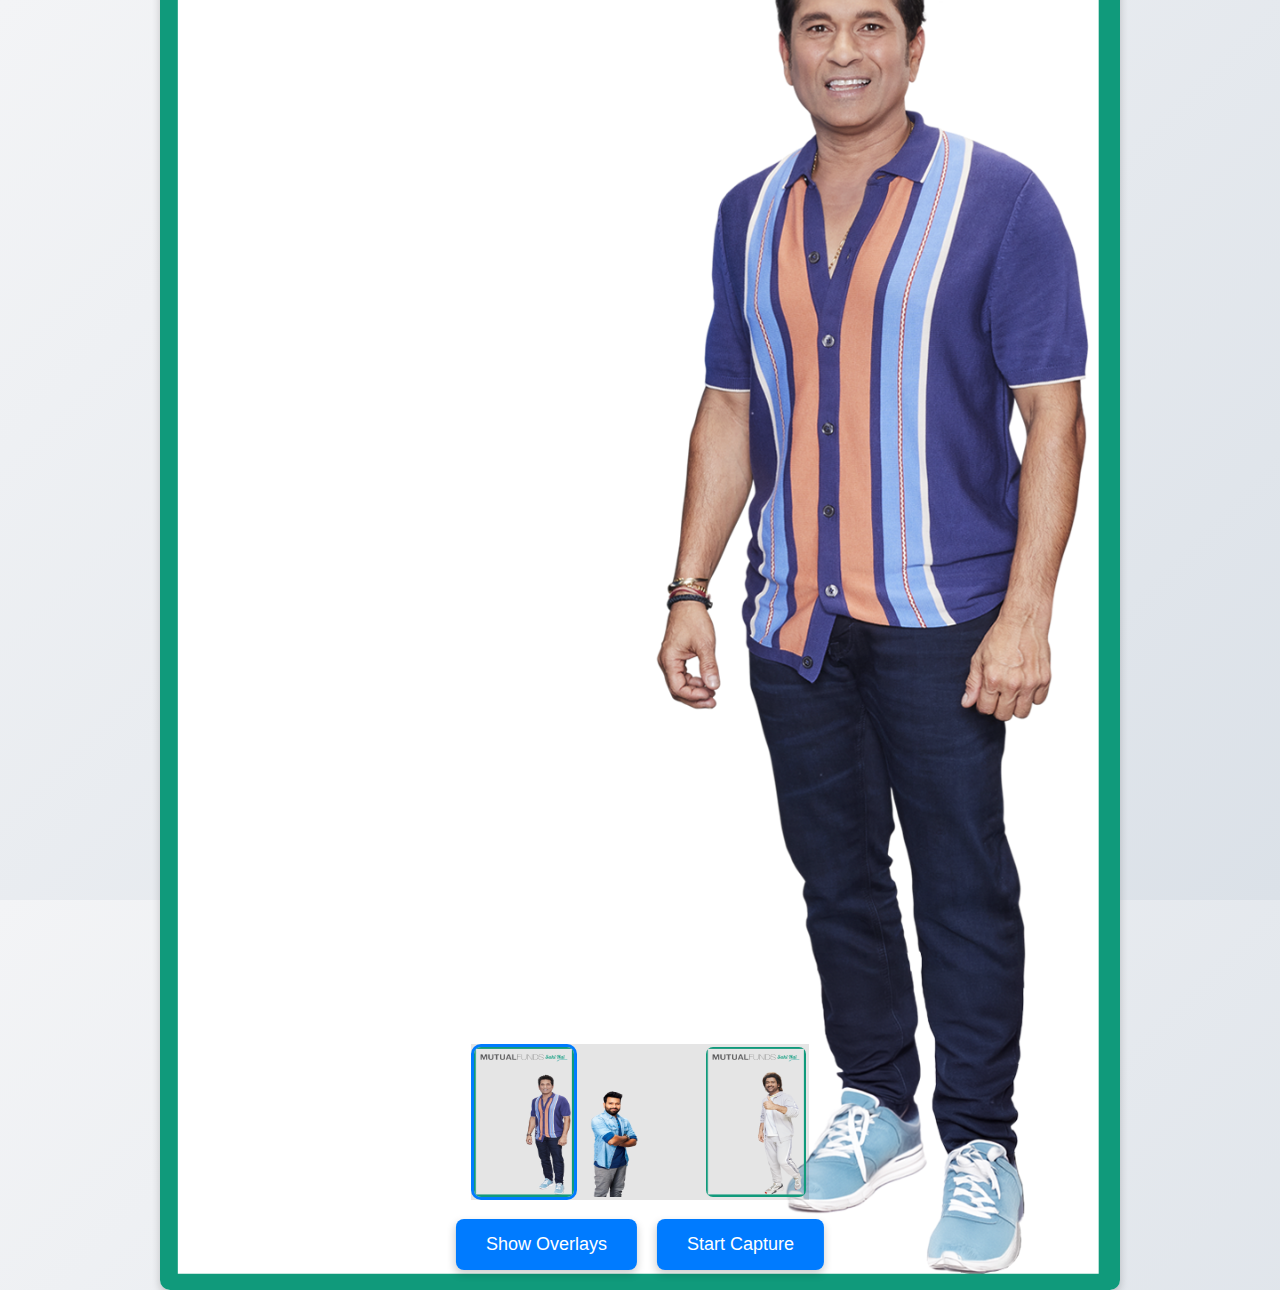
==== demo.html @ 6c2e284b "initial commit" ====
﻿<!--<!DOCTYPE html>
<html lang="en">
<head>
    <meta charset="UTF-8">
    <meta name="viewport" content="width=device-width, initial-scale=1.0">
    <title>Webcam Orientation</title>
    <style>
        body {
            margin: 0;
            display: flex;
            justify-content: center;
            align-items: center;
            height: 100vh;
            background: linear-gradient(135deg, #f3f4f6, #dbe1e8); /* Soft gradient background */
            font-family: 'Arial', sans-serif;
        }

        #container {
            position: relative;
            width: 960px;
            height: 1680px;
            box-shadow: 0 4px 8px rgba(0, 0, 0, 0.2); /* Subtle shadow around container */
            border-radius: 10px; /* Rounded corners */
            overflow: hidden; /* Ensure children stay within rounded corners */
            background: #fff; /* White background for the container */
        }

        #webcam {
            display: none;
        }

        #canvas {
            position: absolute;
            width: 100%;
            height: 100%;
        }

        #overlay {
            position: absolute;
            top: 0;
            left: 0;
            width: 100%;
            height: 100%;
            object-fit: cover;
            pointer-events: none;
        }

        #countdown {
            position: absolute;
            top: 50%;
            left: 50%;
            transform: translate(-50%, -50%);
            font-size: 80px;
            font-weight: bold;
            color: #ffeb3b; /* Bright yellow for countdown text */
            text-shadow: 2px 2px 5px rgba(0, 0, 0, 0.8);
            z-index: 2;
            background: rgba(0, 0, 0, 0.6); /* Darker background for countdown */
            padding: 20px;
            border-radius: 10px; /* Rounded corners for countdown */
        }

        #captureButton {
            position: fixed;
            bottom: 20px;
            right: 20px;
            padding: 15px 30px;
            background-color: #007BFF;
            color: #fff;
            border: none;
            border-radius: 8px;
            cursor: pointer;
            font-size: 18px;
            box-shadow: 0 4px 8px rgba(0, 0, 0, 0.2);
            transition: background-color 0.3s, box-shadow 0.3s;
        }

            #captureButton:hover {
                background-color: #0056b3;
                box-shadow: 0 6px 12px rgba(0, 0, 0, 0.3);
            }

        #modal {
            display: none;
            position: fixed;
            top: 0;
            left: 0;
            width: 100%;
            height: 100%;
            background-color: rgba(0, 0, 0, 0.8);
            justify-content: center;
            align-items: center;
            color: #fff;
            text-align: center;
            z-index: 1000;
            padding: 20px;
        }

            #modal img {
                max-width: 90%;
                max-height: 80%;
                margin-bottom: 20px;
                border-radius: 10px; /* Rounded corners for the image */
                border: 2px solid #fff; /* White border around image */
            }

            #modal #closeButton {
                padding: 12px 25px;
                background-color: #FF0000;
                color: #fff;
                border: none;
                border-radius: 8px;
                cursor: pointer;
                font-size: 18px;
                transition: background-color 0.3s, box-shadow 0.3s;
            }

                #modal #closeButton:hover {
                    background-color: #cc0000;
                    box-shadow: 0 4px 8px rgba(0, 0, 0, 0.3);
                }
    </style>
</head>
<body>
    <div id="container">
        <video id="webcam" autoplay playsinline></video>
        <canvas id="canvas"></canvas>
        <img id="overlay" src="../Photos/SachinovlayImg.png" alt="Overlay Image" />
        <div id="countdown"></div>
    </div>

    <button id="captureButton">Start Capture</button>

    <div id="modal">
        <img id="capturedImage" src="" alt="Captured Image" />
        <button id="closeButton">Close</button>
    </div>

    <script>
        async function startWebcam() {
            const video = document.getElementById('webcam');
            const canvas = document.getElementById('canvas');
            const ctx = canvas.getContext('2d');

            try {
                const stream = await navigator.mediaDevices.getUserMedia({
                    video: { facingMode: 'environment' }
                });
                video.srcObject = stream;

                // Set canvas size to 960px x 1680px
                canvas.width = 960;
                canvas.height = 1680;

                video.addEventListener('loadedmetadata', () => {
                    video.width = video.videoWidth;
                    video.height = video.videoHeight;
                });

                function draw() {
                    if (video.readyState >= 2) {
                        ctx.clearRect(0, 0, canvas.width, canvas.height);
                        ctx.save();

                        const videoAspect = video.videoWidth / video.videoHeight;
                        const canvasAspect = canvas.width / canvas.height;
                        let drawWidth, drawHeight;

                        drawHeight = canvas.height;
                        drawWidth = drawHeight * videoAspect;

                        const offsetX = (canvas.width - drawWidth) / 2;
                        const offsetY = (canvas.height - drawHeight) / 2;

                        ctx.translate(canvas.width / 2, canvas.height / 2);
                        ctx.rotate(90 * Math.PI / 180);
                        ctx.scale(1, -1);
                        ctx.drawImage(video, -drawWidth / 2, -drawHeight / 2, drawWidth, drawHeight);
                        ctx.restore();
                    }
                    requestAnimationFrame(draw);
                }
                draw();
            } catch (err) {
                console.error('Error accessing webcam: ', err);
            }
        }

        function startCapture() {
            const countdownElement = document.getElementById('countdown');
            const modal = document.getElementById('modal');
            const capturedImage = document.getElementById('capturedImage');
            const canvas = document.getElementById('canvas');
            const overlay = document.getElementById('overlay');
            let countdown = 15;

            countdownElement.style.display = 'block'; // Show countdown

            const countdownInterval = setInterval(() => {
                countdownElement.textContent = countdown;
                countdown--;
                if (countdown < 0) {
                    clearInterval(countdownInterval);
                    captureImage();
                    countdownElement.style.display = 'none'; // Hide countdown after capture
                }
            }, 1000);

            function captureImage() {
                const ctx = canvas.getContext('2d');

                ctx.save();
                ctx.translate(canvas.width / 2, canvas.height / 2);
                ctx.rotate(90 * Math.PI / 180);
                ctx.scale(1, -1);
                ctx.drawImage(document.getElementById('webcam'), -canvas.height / 2, -canvas.width / 2, canvas.height, canvas.width);
                ctx.restore();

                ctx.drawImage(overlay, 0, 0, canvas.width, canvas.height);

                const imageDataUrl = canvas.toDataURL('image/png');
                capturedImage.src = imageDataUrl;

                modal.style.display = 'flex';
            }

            document.getElementById('closeButton').addEventListener('click', () => {
                modal.style.display = 'none';
            });
        }

        document.getElementById('captureButton').addEventListener('click', startCapture);

        startWebcam();
    </script>
</body>
</html>-->

<!DOCTYPE html>
<html lang="en">
<head>
    <meta charset="UTF-8">
    <meta name="viewport" content="width=device-width, initial-scale=1.0">
    <title>Webcam Orientation with Overlays</title>
    <style>
        body {
            margin: 0;
            display: flex;
            justify-content: center;
            align-items: center;
            height: 100vh;
            background: linear-gradient(135deg, #f3f4f6, #dbe1e8);
            font-family: 'Arial', sans-serif;
        }

        #container {
            position: relative;
            width: 960px;
            height: 1680px;
            box-shadow: 0 4px 8px rgba(0, 0, 0, 0.2);
            border-radius: 10px;
            overflow: hidden;
            background: #fff;
        }

        #webcam {
            display: none;
        }

        #canvas {
            position: absolute;
            width: 100%;
            height: 100%;
        }

        #overlay {
            position: absolute;
            top: 0;
            left: 0;
            width: 100%;
            height: 100%;
            object-fit: cover;
            pointer-events: none;
        }

        #countdown {
            display: none;
            position: absolute;
            top: 50%;
            left: 50%;
            transform: translate(-50%, -50%);
            font-size: 80px;
            font-weight: bold;
            color: #fff;
            text-shadow: 2px 2px 5px rgba(0, 0, 0, 0.8);
            z-index: 2;
            background: rgba(0, 0, 0, 0.6);
            padding: 20px;
            border-radius: 10px;
        }

        #buttonContainer {
            position: absolute;
            bottom: 20px;
            left: 50%;
            transform: translateX(-50%);
            display: flex;
            gap: 20px;
            z-index: 3;
        }

        .button {
            padding: 15px 30px;
            background-color: #007BFF;
            color: #fff;
            border: none;
            border-radius: 8px;
            cursor: pointer;
            font-size: 18px;
            box-shadow: 0 4px 8px rgba(0, 0, 0, 0.2);
            transition: background-color 0.3s, box-shadow 0.3s;
        }

            .button:hover {
                background-color: #0056b3;
                box-shadow: 0 6px 12px rgba(0, 0, 0, 0.3);
            }

        #overlaySelection {
            display: none;
            position: absolute;
            bottom: 90px;
            left: 50%;
            transform: translateX(-50%);
            display: flex;
            gap: 10px;
            z-index: 5;
            background: rgb(0, 0, 0, 0.1)
        }

        .overlayOption {
            width: 100px;
            height: 150px;
            cursor: pointer;
            border: 3px solid transparent;
            border-radius: 10px;
            transition: border-color 0.3s;
        }

            .overlayOption:hover {
                border-color: #007BFF;
            }

        .selected {
            border-color: #007BFF;
        }

        #modal {
            display: none;
            position: fixed;
            top: 0;
            left: 0;
            width: 100%;
            height: 100%;
            background-color: rgba(0, 0, 0, 0.8);
            justify-content: center;
            align-items: center;
            color: #fff;
            text-align: center;
            z-index: 1000;
            padding: 20px;
        }

            #modal img {
                max-width: 90%;
                max-height: 80%;
                margin-bottom: 20px;
                border-radius: 10px;
                border: 2px solid #fff;
            }

            #modal #closeButton {
                padding: 12px 25px;
                background-color: #FF0000;
                color: #fff;
                border: none;
                border-radius: 8px;
                cursor: pointer;
                font-size: 18px;
                transition: background-color 0.3s, box-shadow 0.3s;
            }

                #modal #closeButton:hover {
                    background-color: #cc0000;
                    box-shadow: 0 4px 8px rgba(0, 0, 0, 0.3);
                }

        #modal #shareButton {
            padding: 12px 25px;
            background-color: #109A7B;
            color: #fff;
            border: none;
            border-radius: 8px;
            cursor: pointer;
            font-size: 18px;
            transition: background-color 0.3s, box-shadow 0.3s;
        }

        .modal-btn-container {
            display: flex;
            justify-content: center;
            align-items: center;
        }
    </style>
</head>
<body>
    <div id="container">
        <video id="webcam" autoplay playsinline></video>
        <canvas id="canvas"></canvas>
        <img id="overlay" src="../Photos/SachinovlayImg.png" alt="Overlay Image" />
        <div id="countdown"></div>

        
        <div id="overlaySelection">
            <img class="overlayOption selected" src="../Photos/SachinovlayImg.png" data-overlay="../Photos/SachinovlayImg.png" alt="Overlay 1">
            <img class="overlayOption" src="../Photos/RohitovlayImg.png" data-overlay="../Photos/RohitovlayImg.png" alt="Overlay 2">
            <img class="overlayOption" src="../Photos/DhoniovlayImg.png" data-overlay="../Photos/DhoniovlayImg.png" alt="Overlay 3">
        </div>

        <div id="buttonContainer">
            <button id="showOverlayButton" class="button">Show Overlays</button>
            <button id="captureButton" class="button">Start Capture</button>
        </div>
    </div>

    <div id="modal">
        <img id="capturedImage" src="" alt="Captured Image" />
        <div class="modal-btn-container">

        <button id="closeButton">Recapture</button>
        <button id="shareButton">Share</button>
        </div>
    </div>

    <script>
        async function startWebcam() {
            const video = document.getElementById('webcam');
            const canvas = document.getElementById('canvas');
            const ctx = canvas.getContext('2d');

            try {
                const stream = await navigator.mediaDevices.getUserMedia({
                    video: { facingMode: 'environment' }
                });
                video.srcObject = stream;

                canvas.width = 960;
                canvas.height = 1680;

                video.addEventListener('loadedmetadata', () => {
                    video.width = video.videoWidth;
                    video.height = video.videoHeight;
                });

                function draw() {
                    if (video.readyState >= 2) {
                        ctx.clearRect(0, 0, canvas.width, canvas.height);
                        ctx.save();

                        const videoAspect = video.videoWidth / video.videoHeight;
                        const canvasAspect = canvas.width / canvas.height;
                        let drawWidth, drawHeight;

                        drawHeight = canvas.height;
                        drawWidth = drawHeight * videoAspect;

                        ctx.translate(canvas.width / 2, canvas.height / 2);
                        ctx.rotate(90 * Math.PI / 180);
                        ctx.scale(1, -1);
                        ctx.drawImage(video, -drawWidth / 2, -drawHeight / 2, drawWidth, drawHeight);
                        ctx.restore();
                    }
                    requestAnimationFrame(draw);
                }
                draw();
            } catch (err) {
                console.error('Error accessing webcam: ', err);
            }
        }

        function startCapture() {

            const countdownElement = document.getElementById('countdown');
            const modal = document.getElementById('modal');
            const capturedImage = document.getElementById('capturedImage');
            const canvas = document.getElementById('canvas');
            const overlay = document.getElementById('overlay');
            let countdown = 1;


            const countdownInterval = setInterval(() => {
            countdownElement.style.display = 'block';
                countdownElement.textContent = countdown;
                countdown--;
                if (countdown < 0) {
                    clearInterval(countdownInterval);
                    captureImage();
                    countdownElement.style.display = 'none';
                }
            }, 1000);

            function captureImage() {
                const ctx = canvas.getContext('2d');

                ctx.save();
                ctx.translate(canvas.width / 2, canvas.height / 2);
                ctx.rotate(90 * Math.PI / 180);
                ctx.scale(1, -1);
                ctx.drawImage(document.getElementById('webcam'), -canvas.height / 2, -canvas.width / 2, canvas.height, canvas.width);
                ctx.restore();

                ctx.drawImage(overlay, 0, 0, canvas.width, canvas.height);

                const imageDataUrl = canvas.toDataURL('image/png');
                capturedImage.src = imageDataUrl;

                modal.style.display = 'flex';
                modal.style.flexWrap = 'wrap';
                modal.style.flexDirection = 'column';
            }

            document.getElementById('closeButton').addEventListener('click', () => {
                modal.style.display = 'none';
            });
        }

        function handleOverlaySelection() {
            const overlays = document.querySelectorAll('.overlayOption');
            const overlayElement = document.getElementById('overlay');

            overlays.forEach(overlay => {
                overlay.addEventListener('click', () => {
                    overlays.forEach(o => o.classList.remove('selected'));
                    overlay.classList.add('selected');
                    const selectedOverlaySrc = overlay.getAttribute('data-overlay');
                    overlayElement.src = selectedOverlaySrc;
                });
            });
        }

        function toggleOverlaySelection() {
            const overlaySelection = document.getElementById('overlaySelection');
            if (overlaySelection.style.display === 'flex') {
                overlaySelection.style.display = 'none';
            } else {
                overlaySelection.style.display = 'flex';
            }
        }

        document.getElementById('captureButton').addEventListener('click', startCapture);
        document.getElementById('showOverlayButton').addEventListener('click', toggleOverlaySelection);

        startWebcam();
        handleOverlaySelection();
    </script>
</body>
</html>
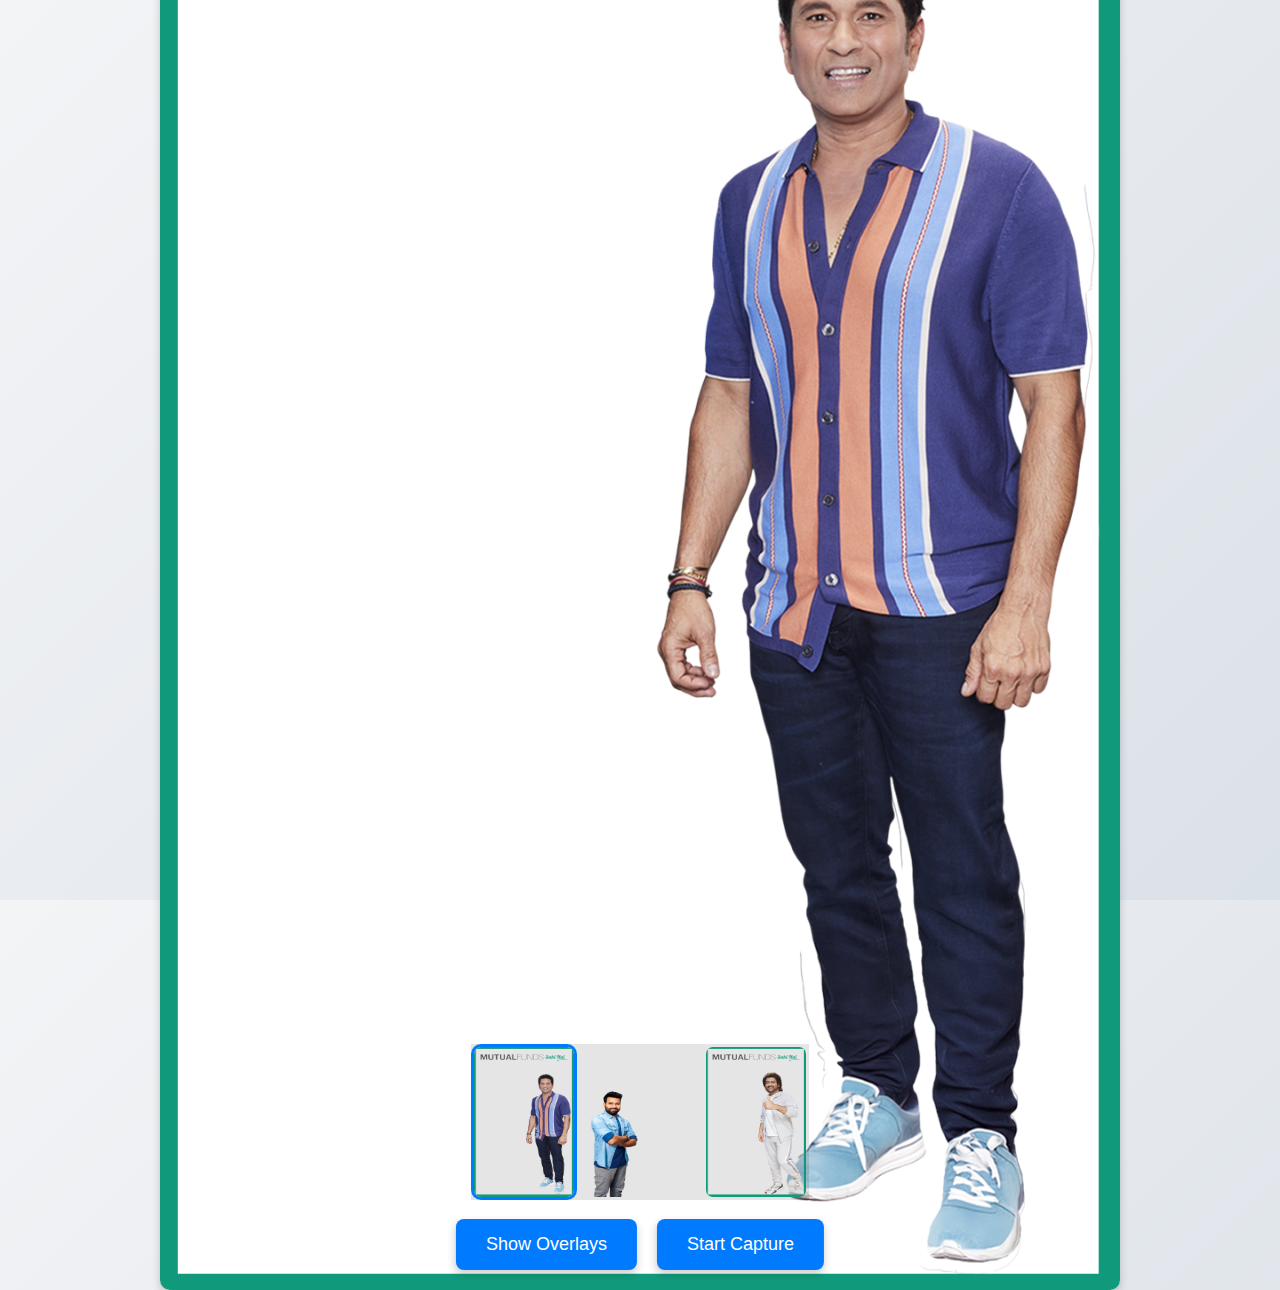
==== commit 4f9a0e45: "Photobooth styling changes" ====
--- a/demo.html
+++ b/demo.html
@@ -1,243 +1,6 @@
-﻿<!--<!DOCTYPE html>
+﻿<!DOCTYPE html>
 <html lang="en">
-<head>
-    <meta charset="UTF-8">
-    <meta name="viewport" content="width=device-width, initial-scale=1.0">
-    <title>Webcam Orientation</title>
-    <style>
-        body {
-            margin: 0;
-            display: flex;
-            justify-content: center;
-            align-items: center;
-            height: 100vh;
-            background: linear-gradient(135deg, #f3f4f6, #dbe1e8); /* Soft gradient background */
-            font-family: 'Arial', sans-serif;
-        }
-
-        #container {
-            position: relative;
-            width: 960px;
-            height: 1680px;
-            box-shadow: 0 4px 8px rgba(0, 0, 0, 0.2); /* Subtle shadow around container */
-            border-radius: 10px; /* Rounded corners */
-            overflow: hidden; /* Ensure children stay within rounded corners */
-            background: #fff; /* White background for the container */
-        }
-
-        #webcam {
-            display: none;
-        }
-
-        #canvas {
-            position: absolute;
-            width: 100%;
-            height: 100%;
-        }
-
-        #overlay {
-            position: absolute;
-            top: 0;
-            left: 0;
-            width: 100%;
-            height: 100%;
-            object-fit: cover;
-            pointer-events: none;
-        }
-
-        #countdown {
-            position: absolute;
-            top: 50%;
-            left: 50%;
-            transform: translate(-50%, -50%);
-            font-size: 80px;
-            font-weight: bold;
-            color: #ffeb3b; /* Bright yellow for countdown text */
-            text-shadow: 2px 2px 5px rgba(0, 0, 0, 0.8);
-            z-index: 2;
-            background: rgba(0, 0, 0, 0.6); /* Darker background for countdown */
-            padding: 20px;
-            border-radius: 10px; /* Rounded corners for countdown */
-        }
-
-        #captureButton {
-            position: fixed;
-            bottom: 20px;
-            right: 20px;
-            padding: 15px 30px;
-            background-color: #007BFF;
-            color: #fff;
-            border: none;
-            border-radius: 8px;
-            cursor: pointer;
-            font-size: 18px;
-            box-shadow: 0 4px 8px rgba(0, 0, 0, 0.2);
-            transition: background-color 0.3s, box-shadow 0.3s;
-        }
-
-            #captureButton:hover {
-                background-color: #0056b3;
-                box-shadow: 0 6px 12px rgba(0, 0, 0, 0.3);
-            }
-
-        #modal {
-            display: none;
-            position: fixed;
-            top: 0;
-            left: 0;
-            width: 100%;
-            height: 100%;
-            background-color: rgba(0, 0, 0, 0.8);
-            justify-content: center;
-            align-items: center;
-            color: #fff;
-            text-align: center;
-            z-index: 1000;
-            padding: 20px;
-        }
-
-            #modal img {
-                max-width: 90%;
-                max-height: 80%;
-                margin-bottom: 20px;
-                border-radius: 10px; /* Rounded corners for the image */
-                border: 2px solid #fff; /* White border around image */
-            }
-
-            #modal #closeButton {
-                padding: 12px 25px;
-                background-color: #FF0000;
-                color: #fff;
-                border: none;
-                border-radius: 8px;
-                cursor: pointer;
-                font-size: 18px;
-                transition: background-color 0.3s, box-shadow 0.3s;
-            }
-
-                #modal #closeButton:hover {
-                    background-color: #cc0000;
-                    box-shadow: 0 4px 8px rgba(0, 0, 0, 0.3);
-                }
-    </style>
-</head>
-<body>
-    <div id="container">
-        <video id="webcam" autoplay playsinline></video>
-        <canvas id="canvas"></canvas>
-        <img id="overlay" src="../Photos/SachinovlayImg.png" alt="Overlay Image" />
-        <div id="countdown"></div>
-    </div>
-
-    <button id="captureButton">Start Capture</button>
-
-    <div id="modal">
-        <img id="capturedImage" src="" alt="Captured Image" />
-        <button id="closeButton">Close</button>
-    </div>
-
-    <script>
-        async function startWebcam() {
-            const video = document.getElementById('webcam');
-            const canvas = document.getElementById('canvas');
-            const ctx = canvas.getContext('2d');
-
-            try {
-                const stream = await navigator.mediaDevices.getUserMedia({
-                    video: { facingMode: 'environment' }
-                });
-                video.srcObject = stream;
-
-                // Set canvas size to 960px x 1680px
-                canvas.width = 960;
-                canvas.height = 1680;
-
-                video.addEventListener('loadedmetadata', () => {
-                    video.width = video.videoWidth;
-                    video.height = video.videoHeight;
-                });
-
-                function draw() {
-                    if (video.readyState >= 2) {
-                        ctx.clearRect(0, 0, canvas.width, canvas.height);
-                        ctx.save();
-
-                        const videoAspect = video.videoWidth / video.videoHeight;
-                        const canvasAspect = canvas.width / canvas.height;
-                        let drawWidth, drawHeight;
-
-                        drawHeight = canvas.height;
-                        drawWidth = drawHeight * videoAspect;
-
-                        const offsetX = (canvas.width - drawWidth) / 2;
-                        const offsetY = (canvas.height - drawHeight) / 2;
-
-                        ctx.translate(canvas.width / 2, canvas.height / 2);
-                        ctx.rotate(90 * Math.PI / 180);
-                        ctx.scale(1, -1);
-                        ctx.drawImage(video, -drawWidth / 2, -drawHeight / 2, drawWidth, drawHeight);
-                        ctx.restore();
-                    }
-                    requestAnimationFrame(draw);
-                }
-                draw();
-            } catch (err) {
-                console.error('Error accessing webcam: ', err);
-            }
-        }
-
-        function startCapture() {
-            const countdownElement = document.getElementById('countdown');
-            const modal = document.getElementById('modal');
-            const capturedImage = document.getElementById('capturedImage');
-            const canvas = document.getElementById('canvas');
-            const overlay = document.getElementById('overlay');
-            let countdown = 15;
-
-            countdownElement.style.display = 'block'; // Show countdown
-
-            const countdownInterval = setInterval(() => {
-                countdownElement.textContent = countdown;
-                countdown--;
-                if (countdown < 0) {
-                    clearInterval(countdownInterval);
-                    captureImage();
-                    countdownElement.style.display = 'none'; // Hide countdown after capture
-                }
-            }, 1000);
-
-            function captureImage() {
-                const ctx = canvas.getContext('2d');
-
-                ctx.save();
-                ctx.translate(canvas.width / 2, canvas.height / 2);
-                ctx.rotate(90 * Math.PI / 180);
-                ctx.scale(1, -1);
-                ctx.drawImage(document.getElementById('webcam'), -canvas.height / 2, -canvas.width / 2, canvas.height, canvas.width);
-                ctx.restore();
-
-                ctx.drawImage(overlay, 0, 0, canvas.width, canvas.height);
-
-                const imageDataUrl = canvas.toDataURL('image/png');
-                capturedImage.src = imageDataUrl;
-
-                modal.style.display = 'flex';
-            }
-
-            document.getElementById('closeButton').addEventListener('click', () => {
-                modal.style.display = 'none';
-            });
-        }
-
-        document.getElementById('captureButton').addEventListener('click', startCapture);
-
-        startWebcam();
-    </script>
-</body>
-</html>-->
-
-<!DOCTYPE html>
-<html lang="en">
+
 <head>
     <meta charset="UTF-8">
     <meta name="viewport" content="width=device-width, initial-scale=1.0">
@@ -321,10 +84,10 @@
             transition: background-color 0.3s, box-shadow 0.3s;
         }
 
-            .button:hover {
-                background-color: #0056b3;
-                box-shadow: 0 6px 12px rgba(0, 0, 0, 0.3);
-            }
+        .button:hover {
+            background-color: #0056b3;
+            box-shadow: 0 6px 12px rgba(0, 0, 0, 0.3);
+        }
 
         #overlaySelection {
             display: none;
@@ -347,9 +110,9 @@
             transition: border-color 0.3s;
         }
 
-            .overlayOption:hover {
-                border-color: #007BFF;
-            }
+        .overlayOption:hover {
+            border-color: #007BFF;
+        }
 
         .selected {
             border-color: #007BFF;
@@ -371,33 +134,17 @@
             padding: 20px;
         }
 
-            #modal img {
-                max-width: 90%;
-                max-height: 80%;
-                margin-bottom: 20px;
-                border-radius: 10px;
-                border: 2px solid #fff;
-            }
-
-            #modal #closeButton {
-                padding: 12px 25px;
-                background-color: #FF0000;
-                color: #fff;
-                border: none;
-                border-radius: 8px;
-                cursor: pointer;
-                font-size: 18px;
-                transition: background-color 0.3s, box-shadow 0.3s;
-            }
-
-                #modal #closeButton:hover {
-                    background-color: #cc0000;
-                    box-shadow: 0 4px 8px rgba(0, 0, 0, 0.3);
-                }
-
-        #modal #shareButton {
+        #modal img {
+            max-width: 90%;
+            max-height: 80%;
+            margin-bottom: 20px;
+            border-radius: 10px;
+            border: 2px solid #fff;
+        }
+
+        #modal #closeButton {
             padding: 12px 25px;
-            background-color: #109A7B;
+            background-color: #FF0000;
             color: #fff;
             border: none;
             border-radius: 8px;
@@ -406,6 +153,22 @@
             transition: background-color 0.3s, box-shadow 0.3s;
         }
 
+        #modal #closeButton:hover {
+            background-color: #cc0000;
+            box-shadow: 0 4px 8px rgba(0, 0, 0, 0.3);
+        }
+
+        #modal #shareButton {
+            padding: 12px 25px;
+            background-color: #109A7B;
+            color: #fff;
+            border: none;
+            border-radius: 8px;
+            cursor: pointer;
+            font-size: 18px;
+            transition: background-color 0.3s, box-shadow 0.3s;
+        }
+
         .modal-btn-container {
             display: flex;
             justify-content: center;
@@ -413,18 +176,22 @@
         }
     </style>
 </head>
+
 <body>
     <div id="container">
         <video id="webcam" autoplay playsinline></video>
         <canvas id="canvas"></canvas>
-        <img id="overlay" src="../Photos/SachinovlayImg.png" alt="Overlay Image" />
+        <img id="overlay" src="../Photos/Sachin.png" alt="Overlay Image" />
         <div id="countdown"></div>
 
-        
+
         <div id="overlaySelection">
-            <img class="overlayOption selected" src="../Photos/SachinovlayImg.png" data-overlay="../Photos/SachinovlayImg.png" alt="Overlay 1">
-            <img class="overlayOption" src="../Photos/RohitovlayImg.png" data-overlay="../Photos/RohitovlayImg.png" alt="Overlay 2">
-            <img class="overlayOption" src="../Photos/DhoniovlayImg.png" data-overlay="../Photos/DhoniovlayImg.png" alt="Overlay 3">
+            <img class="overlayOption selected" src="../Photos/Sachin.png" data-overlay="../Photos/Sachin.png"
+                alt="Overlay 1">
+            <img class="overlayOption" src="../Photos/RohitovlayImg.png" data-overlay="../Photos/RohitovlayImg.png"
+                alt="Overlay 2">
+            <img class="overlayOption" src="../Photos/DhoniovlayImg.png" data-overlay="../Photos/DhoniovlayImg.png"
+                alt="Overlay 3">
         </div>
 
         <div id="buttonContainer">
@@ -437,8 +204,8 @@
         <img id="capturedImage" src="" alt="Captured Image" />
         <div class="modal-btn-container">
 
-        <button id="closeButton">Recapture</button>
-        <button id="shareButton">Share</button>
+            <button id="closeButton">Recapture</button>
+            <button id="shareButton">Share</button>
         </div>
     </div>
 
@@ -499,7 +266,7 @@
 
 
             const countdownInterval = setInterval(() => {
-            countdownElement.style.display = 'block';
+                countdownElement.style.display = 'block';
                 countdownElement.textContent = countdown;
                 countdown--;
                 if (countdown < 0) {
@@ -564,4 +331,5 @@
         handleOverlaySelection();
     </script>
 </body>
-</html>
+
+</html>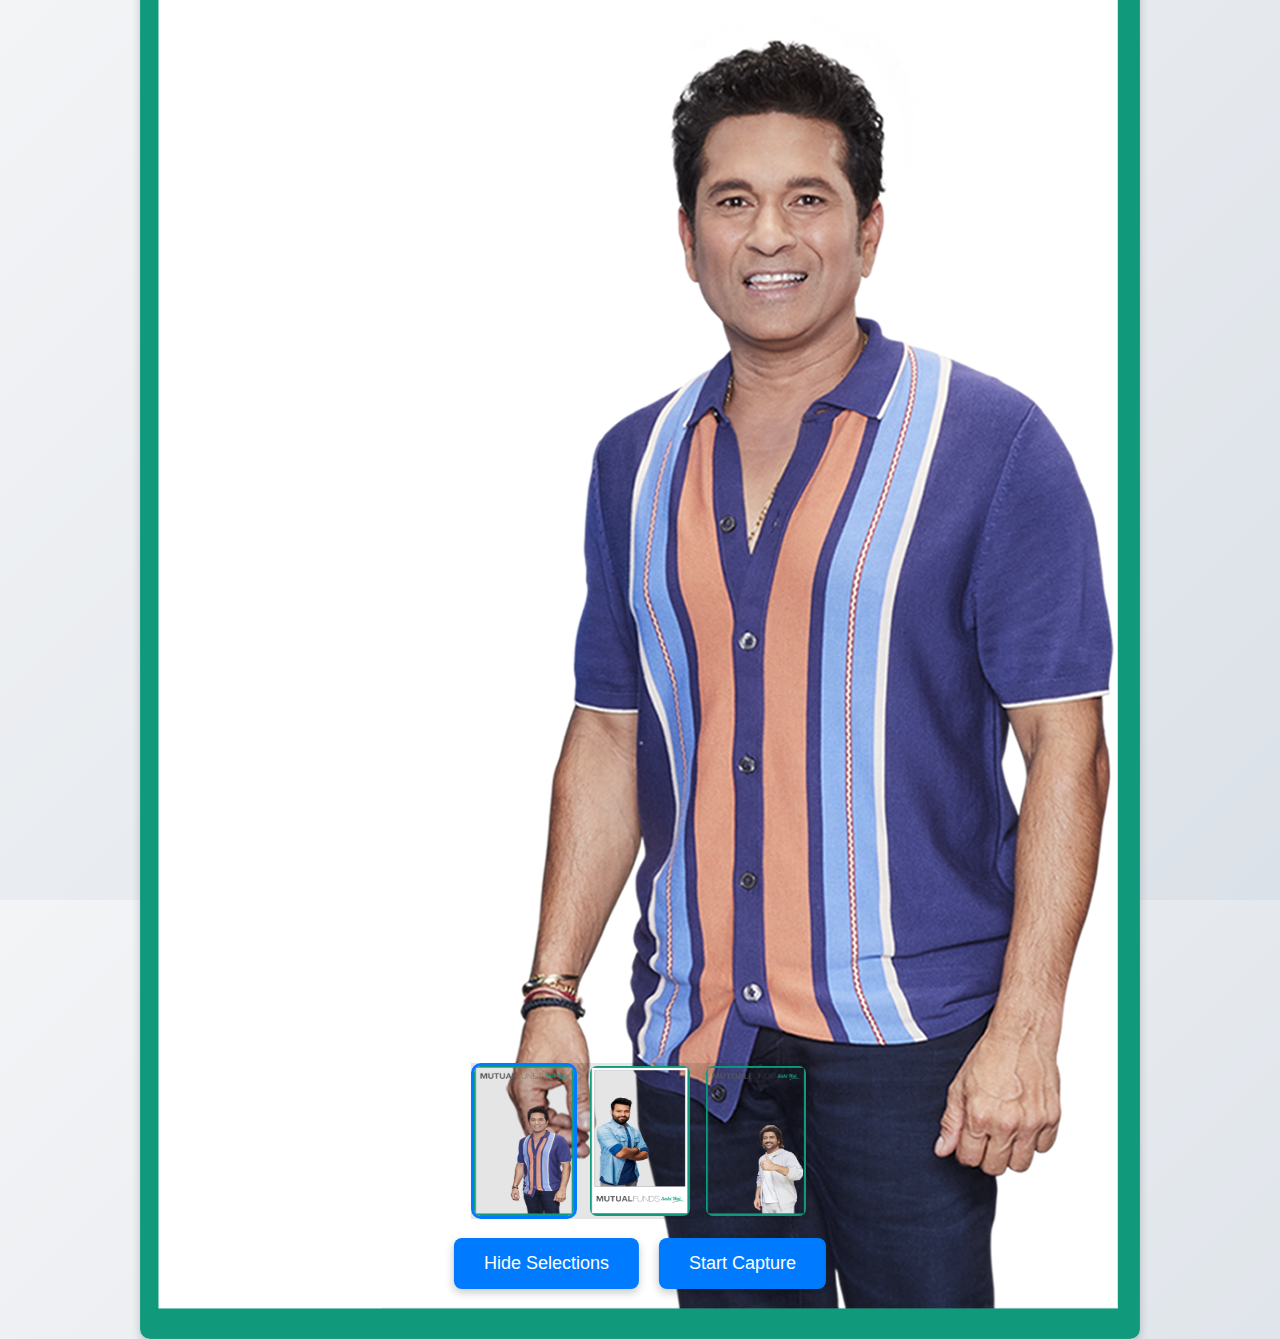
==== commit 6001a681: "Commit 9/9/2024" ====
--- a/demo.html
+++ b/demo.html
@@ -4,7 +4,8 @@
 <head>
     <meta charset="UTF-8">
     <meta name="viewport" content="width=device-width, initial-scale=1.0">
-    <title>Webcam Orientation with Overlays</title>
+    <title>AMFI Photobooth</title>
+    <script src="https://unpkg.com/axios/dist/axios.min.js"></script>
     <style>
         body {
             margin: 0;
@@ -18,8 +19,8 @@
 
         #container {
             position: relative;
-            width: 960px;
-            height: 1680px;
+            width: 1000px;
+            height: 1778px;
             box-shadow: 0 4px 8px rgba(0, 0, 0, 0.2);
             border-radius: 10px;
             overflow: hidden;
@@ -64,7 +65,7 @@
 
         #buttonContainer {
             position: absolute;
-            bottom: 20px;
+            bottom: 50px;
             left: 50%;
             transform: translateX(-50%);
             display: flex;
@@ -84,15 +85,15 @@
             transition: background-color 0.3s, box-shadow 0.3s;
         }
 
-        .button:hover {
-            background-color: #0056b3;
-            box-shadow: 0 6px 12px rgba(0, 0, 0, 0.3);
-        }
+            .button:hover {
+                background-color: #0056b3;
+                box-shadow: 0 6px 12px rgba(0, 0, 0, 0.3);
+            }
 
         #overlaySelection {
             display: none;
             position: absolute;
-            bottom: 90px;
+            bottom: 120px;
             left: 50%;
             transform: translateX(-50%);
             display: flex;
@@ -110,12 +111,13 @@
             transition: border-color 0.3s;
         }
 
-        .overlayOption:hover {
-            border-color: #007BFF;
-        }
+            .overlayOption:hover {
+                border-color: #007BFF;
+            }
 
         .selected {
             border-color: #007BFF;
+            
         }
 
         #modal {
@@ -134,15 +136,86 @@
             padding: 20px;
         }
 
-        #modal img {
-            max-width: 90%;
-            max-height: 80%;
-            margin-bottom: 20px;
-            border-radius: 10px;
-            border: 2px solid #fff;
-        }
-
-        #modal #closeButton {
+            #modal img {
+                max-width: 90%;
+                max-height: 80%;
+                margin-bottom: 20px;
+                border-radius: 10px;
+                border: 2px solid #fff;
+            }
+
+            #modal #closeButton {
+                padding: 12px 25px;
+                background-color: #FF0000;
+                color: #fff;
+                border: none;
+                border-radius: 8px;
+                cursor: pointer;
+                font-size: 18px;
+                transition: background-color 0.3s, box-shadow 0.3s;
+            }
+
+                #modal #closeButton:hover {
+                    background-color: #cc0000;
+                    box-shadow: 0 4px 8px rgba(0, 0, 0, 0.3);
+                }
+
+            #modal #shareButton {
+                padding: 12px 25px;
+                background-color: #109A7B;
+                color: #fff;
+                border: none;
+                border-radius: 8px;
+                cursor: pointer;
+                font-size: 18px;
+                transition: background-color 0.3s, box-shadow 0.3s;
+            }
+
+            #modal #printButton {
+                padding: 12px 25px;
+                background-color: #109A7B;
+                color: #fff;
+                border: none;
+                border-radius: 8px;
+                cursor: pointer;
+                font-size: 18px;
+                transition: background-color 0.3s, box-shadow 0.3s;
+            }
+        .modal-btn-container {
+            display: flex;
+            justify-content: center;
+            align-items: center;
+            gap: 20px;
+        }
+
+
+
+
+        #qrModal {
+            display: none;
+            position: fixed;
+            top: 0;
+            left: 0;
+            width: 100%;
+            height: 100%;
+            background-color: rgba(0, 0, 0, 0.8);
+            justify-content: center;
+            align-items: center;
+            z-index: 1000;
+            padding: 20px;
+            flex-direction: column;
+            text-align: center;
+        }
+
+            #qrModal img {
+                max-width: 90%;
+                max-height: 80%;
+                margin-bottom: 20px;
+                border-radius: 10px;
+                border: 2px solid #fff;
+            }
+
+        #closeQrModalButton {
             padding: 12px 25px;
             background-color: #FF0000;
             color: #fff;
@@ -153,27 +226,10 @@
             transition: background-color 0.3s, box-shadow 0.3s;
         }
 
-        #modal #closeButton:hover {
-            background-color: #cc0000;
-            box-shadow: 0 4px 8px rgba(0, 0, 0, 0.3);
-        }
-
-        #modal #shareButton {
-            padding: 12px 25px;
-            background-color: #109A7B;
-            color: #fff;
-            border: none;
-            border-radius: 8px;
-            cursor: pointer;
-            font-size: 18px;
-            transition: background-color 0.3s, box-shadow 0.3s;
-        }
-
-        .modal-btn-container {
-            display: flex;
-            justify-content: center;
-            align-items: center;
-        }
+            #closeQrModalButton:hover {
+                background-color: #cc0000;
+                box-shadow: 0 4px 8px rgba(0, 0, 0, 0.3);
+            }
     </style>
 </head>
 
@@ -181,21 +237,21 @@
     <div id="container">
         <video id="webcam" autoplay playsinline></video>
         <canvas id="canvas"></canvas>
-        <img id="overlay" src="../Photos/Sachin.png" alt="Overlay Image" />
+        <img id="overlay" src="../Photos/Sachintest.png" alt="Overlay Image" /><!--Sachin.png-->
         <div id="countdown"></div>
 
 
-        <div id="overlaySelection">
-            <img class="overlayOption selected" src="../Photos/Sachin.png" data-overlay="../Photos/Sachin.png"
-                alt="Overlay 1">
-            <img class="overlayOption" src="../Photos/RohitovlayImg.png" data-overlay="../Photos/RohitovlayImg.png"
-                alt="Overlay 2">
-            <img class="overlayOption" src="../Photos/DhoniovlayImg.png" data-overlay="../Photos/DhoniovlayImg.png"
-                alt="Overlay 3">
+        <div id="overlaySelection" style="display: flex;">
+            <img class="overlayOption selected" src="../Photos/Sachintest.png" data-overlay="../Photos/Sachintest.png"
+                 alt="Overlay 1"><!--Sachin.png-->
+            <img class="overlayOption" src="../Photos/Rohithalf.png" data-overlay="../Photos/Rohithalf.png"
+                 alt="Overlay 2"><!--RohitovlayImg-->
+            <img class="overlayOption" src="../Photos/Dhonihalf.png" data-overlay="../Photos/DhoniovlayImg.png"
+                 alt="Overlay 3"><!--DhoniovlayImg-->
         </div>
 
         <div id="buttonContainer">
-            <button id="showOverlayButton" class="button">Show Overlays</button>
+            <button id="showOverlayButton" class="button">Hide Selections</button>
             <button id="captureButton" class="button">Start Capture</button>
         </div>
     </div>
@@ -206,14 +262,28 @@
 
             <button id="closeButton">Recapture</button>
             <button id="shareButton">Share</button>
+            <button id="printButton">Print</button>
+
         </div>
     </div>
 
+    <div id="qrModal" style="display: none;">
+        <div style="background-color: white; padding: 20px; border-radius: 8px; text-align: center;">
+            <h2>Your QR Code</h2>
+            <img id="qrCodeImage" src="" alt="QR Code" style="width: 300px; height: 300px;" />
+            <button id="closeQrButton">Close</button>
+        </div>
+    </div>
+
     <script>
+        let isCapturing = false;
+        const ovlayButton = document.getElementById('showOverlayButton');
+
         async function startWebcam() {
             const video = document.getElementById('webcam');
             const canvas = document.getElementById('canvas');
             const ctx = canvas.getContext('2d');
+            const threshold = 200;
 
             try {
                 const stream = await navigator.mediaDevices.getUserMedia({
@@ -221,8 +291,8 @@
                 });
                 video.srcObject = stream;
 
-                canvas.width = 960;
-                canvas.height = 1680;
+                canvas.width = 1000;
+                canvas.height = 1778;
 
                 video.addEventListener('loadedmetadata', () => {
                     video.width = video.videoWidth;
@@ -257,13 +327,25 @@
 
         function startCapture() {
 
+            const overlaySelection = document.getElementById('overlaySelection');
+
+            if (overlaySelection.style.display === 'flex') {
+                toggleOverlaySelection();
+            }
+
+            if (isCapturing) return;
+            isCapturing = true;
+
             const countdownElement = document.getElementById('countdown');
             const modal = document.getElementById('modal');
             const capturedImage = document.getElementById('capturedImage');
             const canvas = document.getElementById('canvas');
             const overlay = document.getElementById('overlay');
-            let countdown = 1;
-
+            const captureButton = document.getElementById('captureButton');
+
+            let countdown = 15; //15;
+            captureButton.disabled = true;
+            ovlayButton.disabled = true;
 
             const countdownInterval = setInterval(() => {
                 countdownElement.style.display = 'block';
@@ -275,31 +357,130 @@
                     countdownElement.style.display = 'none';
                 }
             }, 1000);
-
-            function captureImage() {
-                const ctx = canvas.getContext('2d');
-
-                ctx.save();
-                ctx.translate(canvas.width / 2, canvas.height / 2);
-                ctx.rotate(90 * Math.PI / 180);
-                ctx.scale(1, -1);
-                ctx.drawImage(document.getElementById('webcam'), -canvas.height / 2, -canvas.width / 2, canvas.height, canvas.width);
-                ctx.restore();
-
-                ctx.drawImage(overlay, 0, 0, canvas.width, canvas.height);
-
-                const imageDataUrl = canvas.toDataURL('image/png');
-                capturedImage.src = imageDataUrl;
-
-                modal.style.display = 'flex';
-                modal.style.flexWrap = 'wrap';
-                modal.style.flexDirection = 'column';
-            }
-
-            document.getElementById('closeButton').addEventListener('click', () => {
-                modal.style.display = 'none';
-            });
-        }
+        }
+
+
+        function captureImage() {
+            const ctx = canvas.getContext('2d');
+
+
+            ctx.save();
+            ctx.translate(canvas.width / 2, canvas.height / 2);
+            ctx.rotate(90 * Math.PI / 180);
+            ctx.scale(1, -1);
+            ctx.drawImage(document.getElementById('webcam'), canvas.height, canvas.width);
+            ctx.restore();
+
+
+            ctx.drawImage(overlay, 0, 0, canvas.width, canvas.height);
+
+
+            const imageDataUrl = canvas.toDataURL('image/png');
+            capturedImage.src = imageDataUrl;
+
+
+            modal.style.display = 'flex';
+            modal.style.flexWrap = 'wrap';
+            modal.style.flexDirection = 'column';
+
+            const captureButton = document.getElementById('captureButton');
+            captureButton.disabled = false;
+            ovlayButton.disabled = false;
+            isCapturing = false;
+        }
+
+        document.getElementById('closeButton').addEventListener('click', () => {
+            modal.style.display = 'none';
+        });
+
+        
+
+        // Handle the share button click
+        document.getElementById('shareButton').addEventListener('click', async () => {
+
+            document.getElementById('qrModal').style.display = 'flex';
+
+
+            const BASEURL = 'https://192.168.29.177:5000';
+            const imageDataUrl = capturedImage.src;
+
+
+            const blob = await (await fetch(imageDataUrl)).blob();
+
+            const formData = new FormData();
+            formData.append('image', blob, 'capture.png');
+
+
+            try {
+
+                const response = await axios.post(BASEURL + '/api/generate-qr', formData, {
+                    headers: {
+                        'Content-Type': 'multipart/form-data'
+                    }
+                });
+
+
+                const qrCodeUrl = response.data.qrImageUrl;
+
+
+                document.getElementById('qrCodeImage').src = BASEURL + qrCodeUrl;
+                document.getElementById('qrModal').style.display = 'flex';
+            } catch (error) {
+                console.error('Error uploading image:', error);
+            }
+            
+        });
+
+        document.getElementById('closeQrButton').addEventListener('click', () => {
+            document.getElementById('qrModal').style.display = 'none';
+        });
+
+        document.getElementById('printButton').addEventListener('click', () => {
+            const imageUrl = capturedImage.src;
+
+            
+            const printWindow = window.open('', '_blank');
+            printWindow.document.open();
+            printWindow.document.write(`
+        <html>
+            <head>
+                <title>Print Captured Image</title>
+                <style>
+                    @media print {
+                        body { 
+                            margin: 0; 
+                            padding: 0; 
+                            display: flex;
+                            justify-content: center; 
+                            align-items: center;
+                            height: 100vh; /* Ensure body height fills the page */
+                        }
+                        img { 
+                            width: auto; 
+                            height: 100%; 
+                            page-break-before: avoid; 
+                            display: block;
+                        }
+                    }
+                    @page {
+                        size: auto;  /* auto is the initial value */
+                        margin: 0mm; /* this affects the margin in the printer settings */
+                    }
+                </style>
+            </head>
+            <body>
+                <img src="${imageUrl}" alt="Captured Image" />
+            </body>
+        </html>
+    `);
+            printWindow.document.close();
+            printWindow.focus();
+            setTimeout(() => {
+                printWindow.print();
+                printWindow.close();
+            }, 500);
+        });
+        //}
 
         function handleOverlaySelection() {
             const overlays = document.querySelectorAll('.overlayOption');
@@ -307,6 +488,8 @@
 
             overlays.forEach(overlay => {
                 overlay.addEventListener('click', () => {
+                    if (isCapturing) return;
+
                     overlays.forEach(o => o.classList.remove('selected'));
                     overlay.classList.add('selected');
                     const selectedOverlaySrc = overlay.getAttribute('data-overlay');
@@ -316,11 +499,17 @@
         }
 
         function toggleOverlaySelection() {
+            if (isCapturing) return;
+
             const overlaySelection = document.getElementById('overlaySelection');
+            const showOverlayButton = document.getElementById('showOverlayButton');
+
             if (overlaySelection.style.display === 'flex') {
                 overlaySelection.style.display = 'none';
+                showOverlayButton.textContent = 'Show Selections'; 
             } else {
                 overlaySelection.style.display = 'flex';
+                showOverlayButton.textContent = 'Hide Selections'; 
             }
         }
 
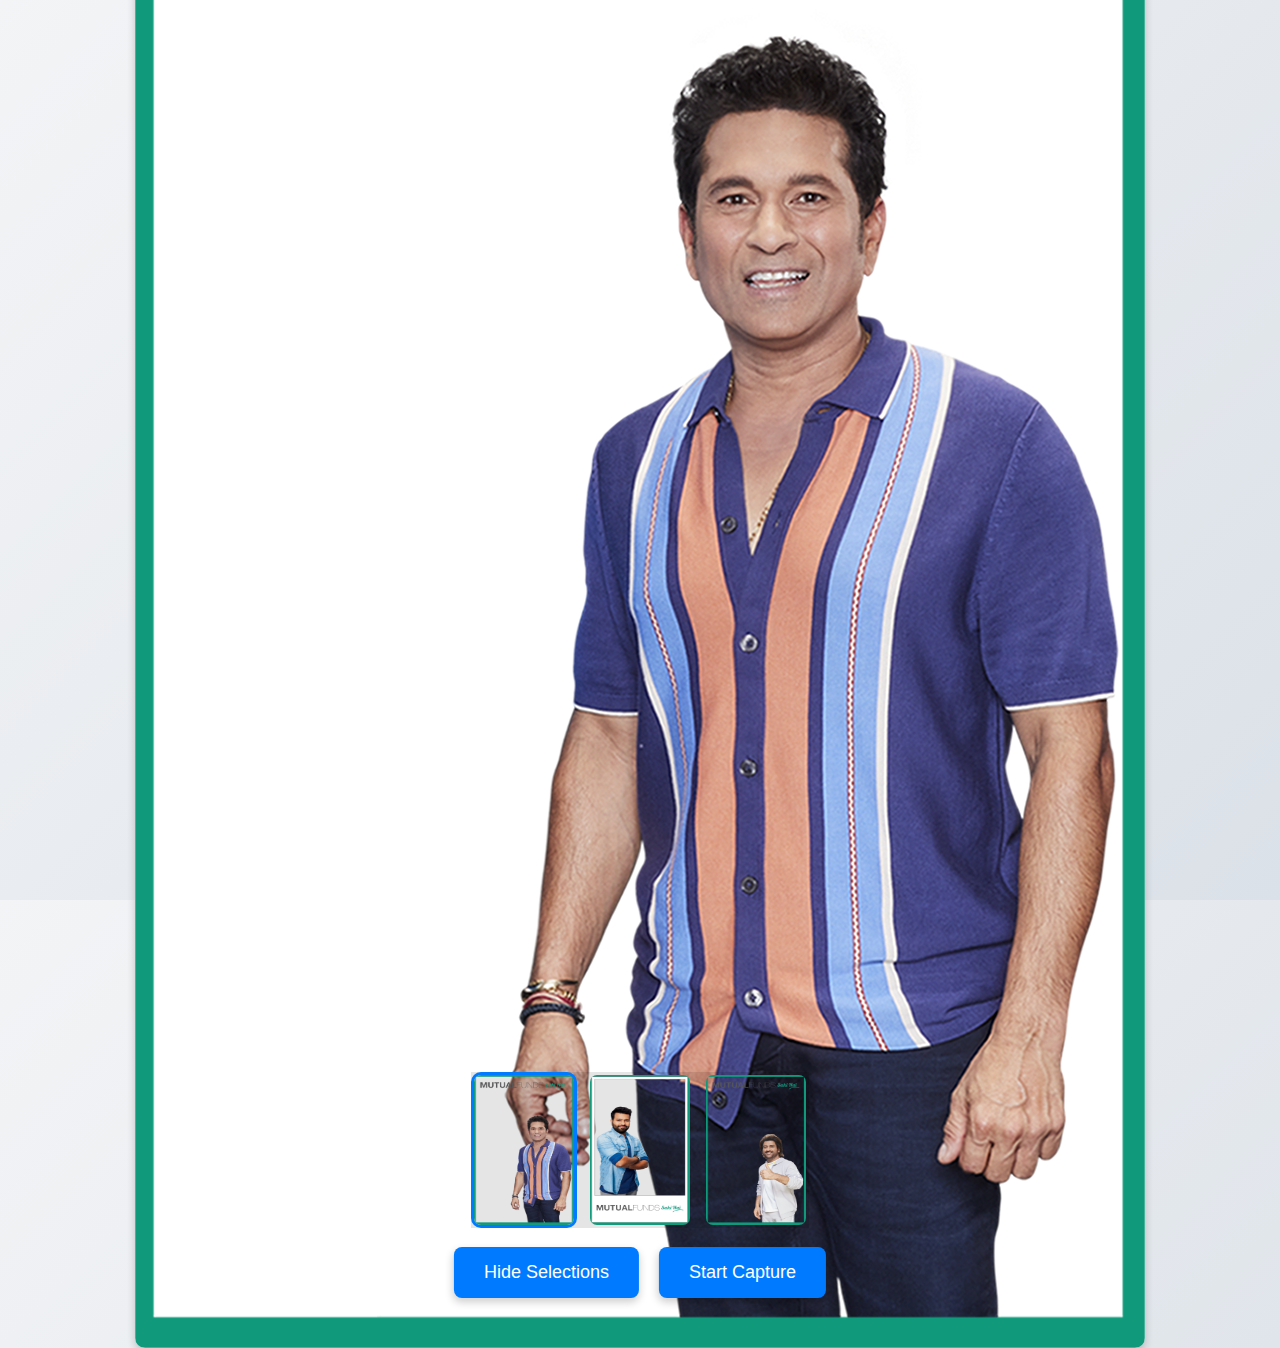
==== commit 2da87867: "Commit (V2) - 9/9/24" ====
--- a/demo.html
+++ b/demo.html
@@ -19,8 +19,8 @@
 
         #container {
             position: relative;
-            width: 1000px;
-            height: 1778px;
+            width: 1010px;
+            height: 1796px;
             box-shadow: 0 4px 8px rgba(0, 0, 0, 0.2);
             border-radius: 10px;
             overflow: hidden;
@@ -237,12 +237,12 @@
     <div id="container">
         <video id="webcam" autoplay playsinline></video>
         <canvas id="canvas"></canvas>
-        <img id="overlay" src="../Photos/Sachintest.png" alt="Overlay Image" /><!--Sachin.png-->
+        <img id="overlay" src="../Photos/Sachintest1.png" alt="Overlay Image" /><!--Sachin.png-->
         <div id="countdown"></div>
 
 
         <div id="overlaySelection" style="display: flex;">
-            <img class="overlayOption selected" src="../Photos/Sachintest.png" data-overlay="../Photos/Sachintest.png"
+            <img class="overlayOption selected" src="../Photos/Sachintest1.png" data-overlay="../Photos/Sachintest1.png"
                  alt="Overlay 1"><!--Sachin.png-->
             <img class="overlayOption" src="../Photos/Rohithalf.png" data-overlay="../Photos/Rohithalf.png"
                  alt="Overlay 2"><!--RohitovlayImg-->
@@ -291,8 +291,8 @@
                 });
                 video.srcObject = stream;
 
-                canvas.width = 1000;
-                canvas.height = 1778;
+                canvas.width = 1010;
+                canvas.height = 1796;
 
                 video.addEventListener('loadedmetadata', () => {
                     video.width = video.videoWidth;
